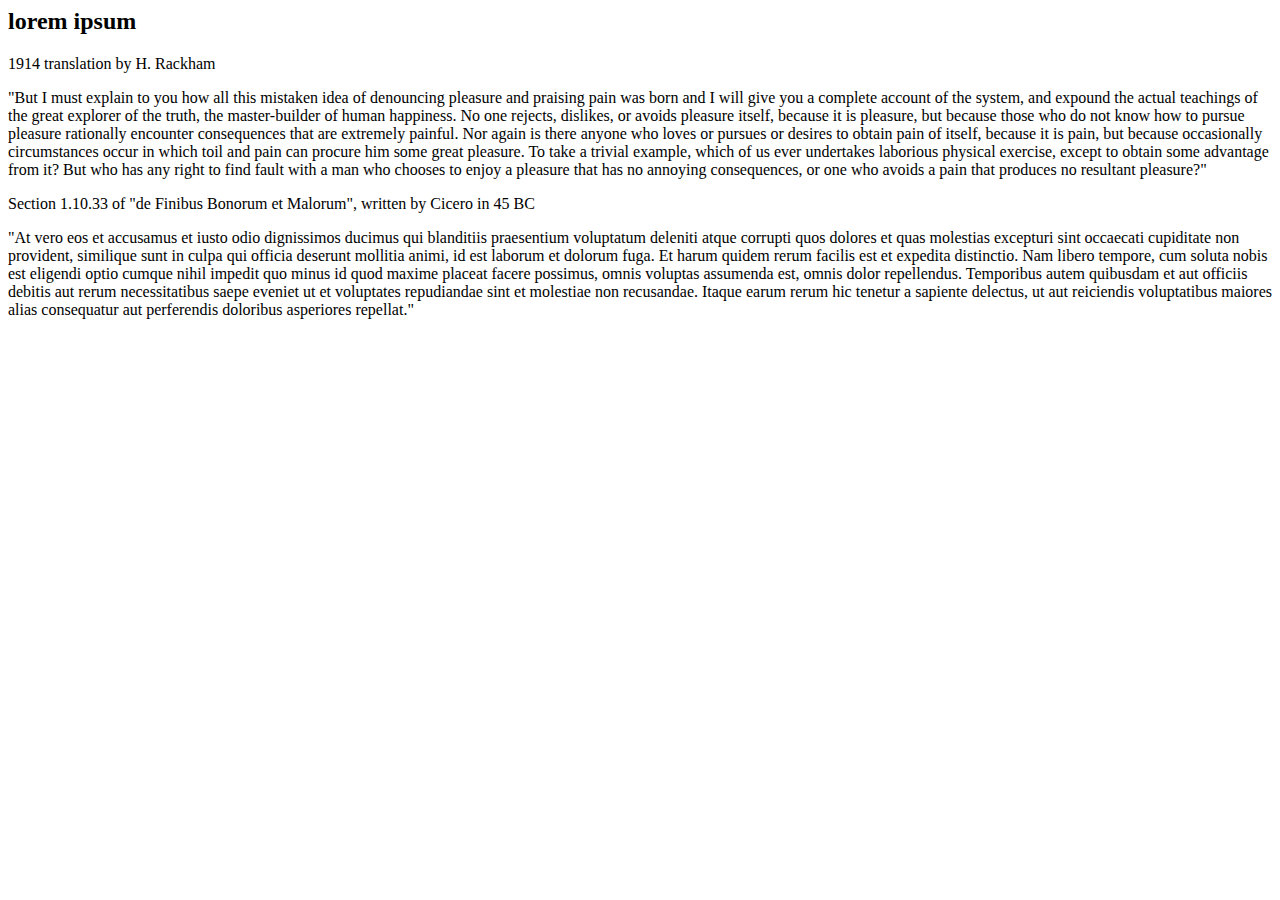
==== boring-lecture.html @ 8e8dceb0 "initial html page with css stylesheet." ====
<!DOCTYPE>
<html>
  <head>
    <title></title>
    <link href="css/styles.css" rel="stylesheet" type="text/css" media="all">
  </head>
  <body>
    <h2>lorem ipsum</h2>
    <p>1914 translation by H. Rackham</p>
    <p>"But I must explain to you how all this mistaken idea of denouncing pleasure and praising pain was born and I will give you a complete account of the system, and expound the actual teachings of the great explorer of the truth, the master-builder of human happiness. No one rejects, dislikes, or avoids pleasure itself, because it is pleasure, but because those who do not know how to pursue pleasure rationally encounter consequences that are extremely painful. Nor again is there anyone who loves or pursues or desires to obtain pain of itself, because it is pain, but because occasionally circumstances occur in which toil and pain can procure him some great pleasure. To take a trivial example, which of us ever undertakes laborious physical exercise, except to obtain some advantage from it? But who has any right to find fault with a man who chooses to enjoy a pleasure that has no annoying consequences, or one who avoids a pain that produces no resultant pleasure?"</p>

    <p>Section 1.10.33 of "de Finibus Bonorum et Malorum", written by Cicero in 45 BC</p>
    <p>"At vero eos et accusamus et iusto odio dignissimos ducimus qui blanditiis praesentium voluptatum deleniti atque corrupti quos dolores et quas molestias excepturi sint occaecati cupiditate non provident, similique sunt in culpa qui officia deserunt mollitia animi, id est laborum et dolorum fuga. Et harum quidem rerum facilis est et expedita distinctio. Nam libero tempore, cum soluta nobis est eligendi optio cumque nihil impedit quo minus id quod maxime placeat facere possimus, omnis voluptas assumenda est, omnis dolor repellendus. Temporibus autem quibusdam et aut officiis debitis aut rerum necessitatibus saepe eveniet ut et voluptates repudiandae sint et molestiae non recusandae. Itaque earum rerum hic tenetur a sapiente delectus, ut aut reiciendis voluptatibus maiores alias consequatur aut perferendis doloribus asperiores repellat."</p>

  </body>
</html>
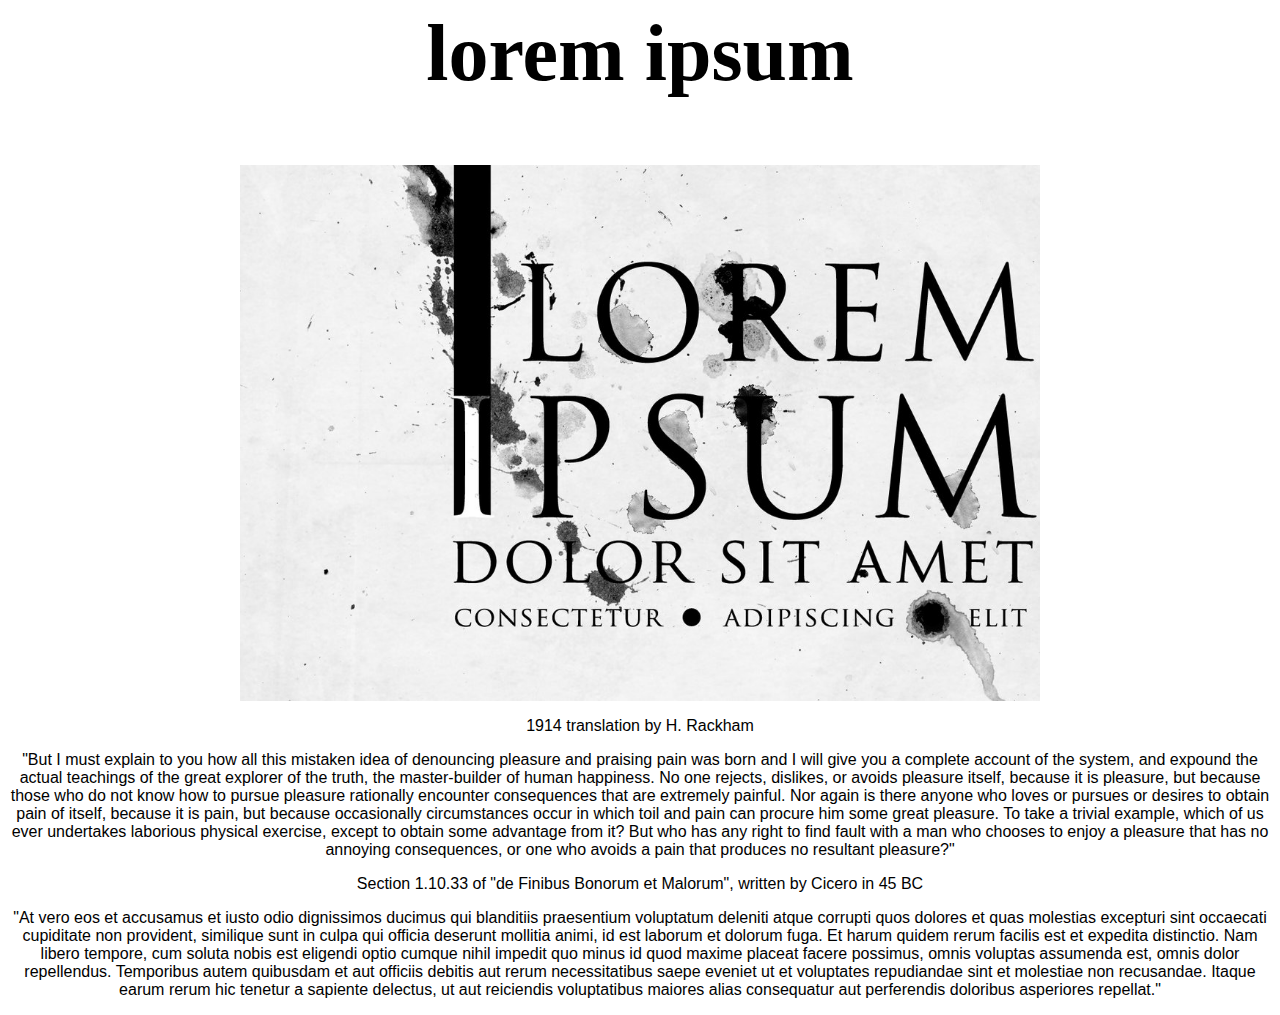
==== commit 29260ec4: "added css tags to photos, paragraph and heading. then add css rules to center and align and modify a" ====
--- a/boring-lecture.html
+++ b/boring-lecture.html
@@ -5,12 +5,13 @@
     <link href="css/styles.css" rel="stylesheet" type="text/css" media="all">
   </head>
   <body>
-    <h2>lorem ipsum</h2>
-    <p>1914 translation by H. Rackham</p>
-    <p>"But I must explain to you how all this mistaken idea of denouncing pleasure and praising pain was born and I will give you a complete account of the system, and expound the actual teachings of the great explorer of the truth, the master-builder of human happiness. No one rejects, dislikes, or avoids pleasure itself, because it is pleasure, but because those who do not know how to pursue pleasure rationally encounter consequences that are extremely painful. Nor again is there anyone who loves or pursues or desires to obtain pain of itself, because it is pain, but because occasionally circumstances occur in which toil and pain can procure him some great pleasure. To take a trivial example, which of us ever undertakes laborious physical exercise, except to obtain some advantage from it? But who has any right to find fault with a man who chooses to enjoy a pleasure that has no annoying consequences, or one who avoids a pain that produces no resultant pleasure?"</p>
+    <h2 class="intro">lorem ipsum</h2>
+    <img src="img/lorem_ipsum.jpg" alt="lorem ipsum" class="intro"/>
+    <p class="intro">1914 translation by H. Rackham</p>
+    <p class="intro">"But I must explain to you how all this mistaken idea of denouncing pleasure and praising pain was born and I will give you a complete account of the system, and expound the actual teachings of the great explorer of the truth, the master-builder of human happiness. No one rejects, dislikes, or avoids pleasure itself, because it is pleasure, but because those who do not know how to pursue pleasure rationally encounter consequences that are extremely painful. Nor again is there anyone who loves or pursues or desires to obtain pain of itself, because it is pain, but because occasionally circumstances occur in which toil and pain can procure him some great pleasure. To take a trivial example, which of us ever undertakes laborious physical exercise, except to obtain some advantage from it? But who has any right to find fault with a man who chooses to enjoy a pleasure that has no annoying consequences, or one who avoids a pain that produces no resultant pleasure?"</p>
 
-    <p>Section 1.10.33 of "de Finibus Bonorum et Malorum", written by Cicero in 45 BC</p>
-    <p>"At vero eos et accusamus et iusto odio dignissimos ducimus qui blanditiis praesentium voluptatum deleniti atque corrupti quos dolores et quas molestias excepturi sint occaecati cupiditate non provident, similique sunt in culpa qui officia deserunt mollitia animi, id est laborum et dolorum fuga. Et harum quidem rerum facilis est et expedita distinctio. Nam libero tempore, cum soluta nobis est eligendi optio cumque nihil impedit quo minus id quod maxime placeat facere possimus, omnis voluptas assumenda est, omnis dolor repellendus. Temporibus autem quibusdam et aut officiis debitis aut rerum necessitatibus saepe eveniet ut et voluptates repudiandae sint et molestiae non recusandae. Itaque earum rerum hic tenetur a sapiente delectus, ut aut reiciendis voluptatibus maiores alias consequatur aut perferendis doloribus asperiores repellat."</p>
+    <p class="intro">Section 1.10.33 of "de Finibus Bonorum et Malorum", written by Cicero in 45 BC</p>
+    <p class="intro">"At vero eos et accusamus et iusto odio dignissimos ducimus qui blanditiis praesentium voluptatum deleniti atque corrupti quos dolores et quas molestias excepturi sint occaecati cupiditate non provident, similique sunt in culpa qui officia deserunt mollitia animi, id est laborum et dolorum fuga. Et harum quidem rerum facilis est et expedita distinctio. Nam libero tempore, cum soluta nobis est eligendi optio cumque nihil impedit quo minus id quod maxime placeat facere possimus, omnis voluptas assumenda est, omnis dolor repellendus. Temporibus autem quibusdam et aut officiis debitis aut rerum necessitatibus saepe eveniet ut et voluptates repudiandae sint et molestiae non recusandae. Itaque earum rerum hic tenetur a sapiente delectus, ut aut reiciendis voluptatibus maiores alias consequatur aut perferendis doloribus asperiores repellat."</p>
 
   </body>
 </html>
--- a/css/styles.css
+++ b/css/styles.css
@@ -0,0 +1,20 @@
+h2.intro {
+  text-align: center;
+  font-family: fantasy;
+  font-size: 80;
+}
+
+p.intro {
+  text-align: center;
+  font-family: sans-serif;
+  font-size: 16;
+}
+
+img.intro {
+  display: block;
+  margin-left: auto;
+  margin-right: auto;
+  width: 40%;
+  width: 800px;
+  height: 536px;
+ }
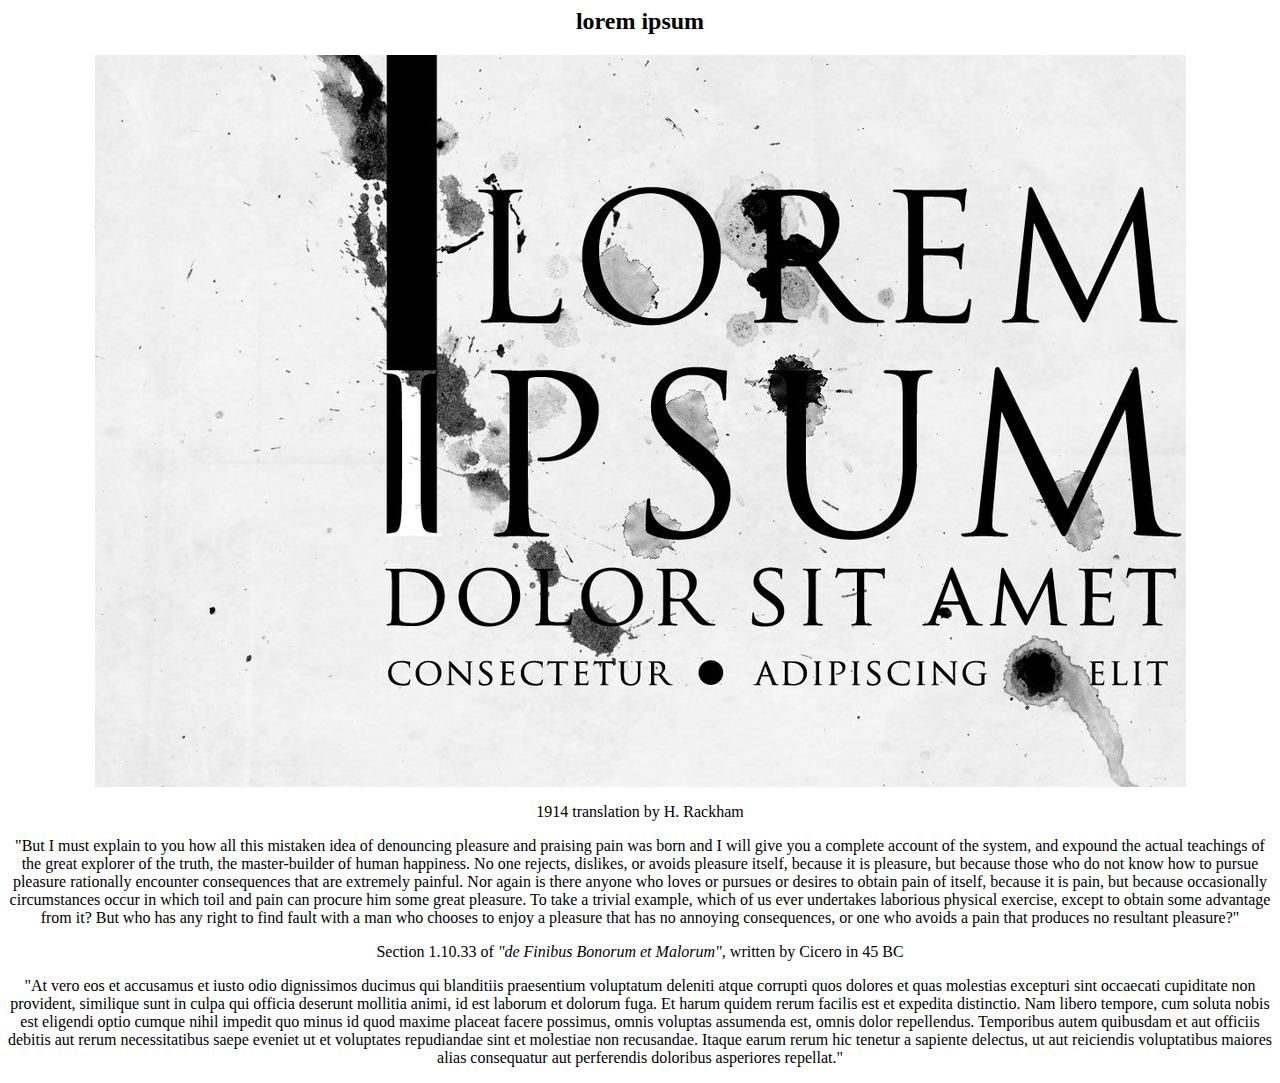
==== commit 95f70dbc: "make border around page after clicking paragraph" ====
--- a/boring-lecture.html
+++ b/boring-lecture.html
@@ -3,15 +3,19 @@
   <head>
     <title></title>
     <link href="css/styles.css" rel="stylesheet" type="text/css" media="all">
+    <link href="css/bootstrap" rel="stylesheet" type="text/css" media="all">
+    <script src="js/jquery-3.3.1.min.js" type="text/javascript"></script>
+    <script src="js/scripts.js" type="text/javascript"></script>
   </head>
   <body>
-    <h2 class="intro">lorem ipsum</h2>
-    <img src="img/lorem_ipsum.jpg" alt="lorem ipsum" class="intro"/>
-    <p class="intro">1914 translation by H. Rackham</p>
-    <p class="intro">"But I must explain to you how all this mistaken idea of denouncing pleasure and praising pain was born and I will give you a complete account of the system, and expound the actual teachings of the great explorer of the truth, the master-builder of human happiness. No one rejects, dislikes, or avoids pleasure itself, because it is pleasure, but because those who do not know how to pursue pleasure rationally encounter consequences that are extremely painful. Nor again is there anyone who loves or pursues or desires to obtain pain of itself, because it is pain, but because occasionally circumstances occur in which toil and pain can procure him some great pleasure. To take a trivial example, which of us ever undertakes laborious physical exercise, except to obtain some advantage from it? But who has any right to find fault with a man who chooses to enjoy a pleasure that has no annoying consequences, or one who avoids a pain that produces no resultant pleasure?"</p>
+    <div class="intro">
+      <h2><span class="title">lorem ipsum</span></h2>
+      <img src="img/lorem_ipsum.jpg" alt="lorem ipsum" />
+      <p>1914 translation by H. Rackham</p>
+      <p>"But I must explain to you how all this mistaken idea of denouncing pleasure and praising pain was born and I will give you a complete account of the system, and expound the actual teachings of the great explorer of the truth, the master-builder of human happiness. No one rejects, dislikes, or avoids pleasure itself, because it is pleasure, but because those who do not know how to pursue pleasure rationally encounter consequences that are extremely painful. Nor again is there anyone who loves or pursues or desires to obtain pain of itself, because it is pain, but because occasionally circumstances occur in which toil and pain can procure him some great pleasure. To take a trivial example, which of us ever undertakes laborious physical exercise, except to obtain some advantage from it? But who has any right to find fault with a man who chooses to enjoy a pleasure that has no annoying consequences, or one who avoids a pain that produces no resultant pleasure?"</p>
 
-    <p class="intro">Section 1.10.33 of "de Finibus Bonorum et Malorum", written by Cicero in 45 BC</p>
-    <p class="intro">"At vero eos et accusamus et iusto odio dignissimos ducimus qui blanditiis praesentium voluptatum deleniti atque corrupti quos dolores et quas molestias excepturi sint occaecati cupiditate non provident, similique sunt in culpa qui officia deserunt mollitia animi, id est laborum et dolorum fuga. Et harum quidem rerum facilis est et expedita distinctio. Nam libero tempore, cum soluta nobis est eligendi optio cumque nihil impedit quo minus id quod maxime placeat facere possimus, omnis voluptas assumenda est, omnis dolor repellendus. Temporibus autem quibusdam et aut officiis debitis aut rerum necessitatibus saepe eveniet ut et voluptates repudiandae sint et molestiae non recusandae. Itaque earum rerum hic tenetur a sapiente delectus, ut aut reiciendis voluptatibus maiores alias consequatur aut perferendis doloribus asperiores repellat."</p>
-
+      <p>Section 1.10.33 of <span class="italics">"de Finibus Bonorum et Malorum"</span>, written by Cicero in 45 BC</p>
+      <p>"At vero eos et accusamus et iusto odio dignissimos ducimus qui blanditiis praesentium voluptatum deleniti atque corrupti quos dolores et quas molestias excepturi sint occaecati cupiditate non provident, similique sunt in culpa qui officia deserunt mollitia animi, id est laborum et dolorum fuga. Et harum quidem rerum facilis est et expedita distinctio. Nam libero tempore, cum soluta nobis est eligendi optio cumque nihil impedit quo minus id quod maxime placeat facere possimus, omnis voluptas assumenda est, omnis dolor repellendus. Temporibus autem quibusdam et aut officiis debitis aut rerum necessitatibus saepe eveniet ut et voluptates repudiandae sint et molestiae non recusandae. Itaque earum rerum hic tenetur a sapiente delectus, ut aut reiciendis voluptatibus maiores alias consequatur aut perferendis doloribus asperiores repellat."</p>
+    </div>
   </body>
 </html>
--- a/css/styles.css
+++ b/css/styles.css
@@ -1,9 +1,21 @@
-h2.intro {
-  text-align: center;
-  font-family: fantasy;
-  font-size: 80;
+.lecture-border{
+  border-style: dotted;
+  border-color: blue;
+  border-width: medium;
 }
 
+.intro {
+  text-align: center;
+  font-size: 16;
+}
+
+.title {
+  font-family: fantasy;
+}
+
+.italics {
+  font-style: italic;
+}
 p.intro {
   text-align: center;
   font-family: sans-serif;
